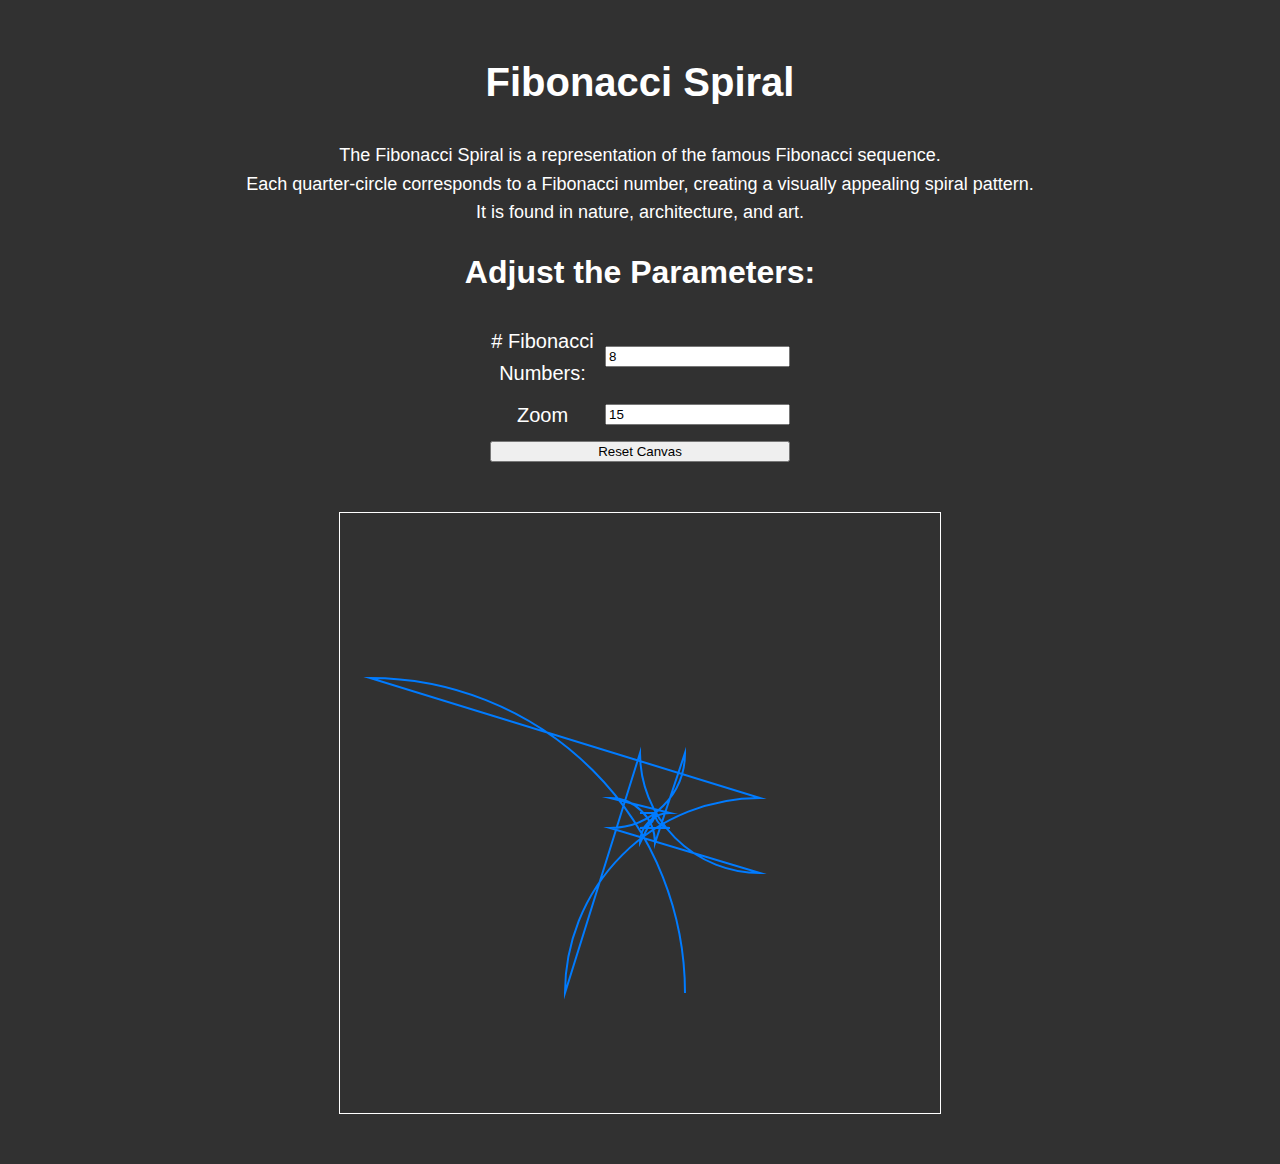
==== last.html @ 1839129f "added the final project" ====
<!DOCTYPE html>
<html lang="en">
<head>
    <meta charset="UTF-8">
    <meta name="viewport" content="width=device-width, initial-scale=1.0">
    <title>Fibonacci Spiral Explorer</title>
    <script src="https://code.jquery.com/jquery-3.6.0.min.js"></script>
    <script src="./fibonacciSpiral.js"></script>
    <link rel="stylesheet" href="./index.css">
    <style>

    </style>
</head>
<body>
    <h1>Fibonacci Spiral</h1>
    <p>
        The Fibonacci Spiral is a representation of the famous Fibonacci sequence. <br>
        Each quarter-circle corresponds to a Fibonacci number, creating a visually appealing spiral pattern. 
        <br>It is found in nature, architecture, and art.
    </p>

    <h2>Adjust the Parameters:</h3>
    <div class="controls">
        <div>
            <label for="numFibonacci"># Fibonacci Numbers:</label>
            <input type="number" id="numFibonacci" value="8" step="1" min="1">
        </div>
        <div>
            <label for="scaleFactor">Zoom</label>
            <input type="number" id="scaleFactor" value="15" step="1" min="1">
        </div>
        <button id="resetCanvas">Reset Canvas</button>
    </div>

    <canvas id="fibonacciCanvas" width="600" height="600"></canvas>
</body>
</html>
---- index.css ----
body {
    background-color: rgb(49, 49, 49);
    color: white;
    font-family: 'Arial', sans-serif;
    font-size: 20px;  /* Increase font size */
    margin: 0;
    padding: 0;
    line-height: 1.6; /* Makes text more readable */
    text-align: center;
    margin: 50px auto;

}
.header {
    background-color: #333;
    color: white;
    padding: 10px 20px;
    display: flex;
    justify-content: space-between;
    align-items: center;
}
.header h1 {
    margin: 0;
    font-size: 24px;
}
.menu {
    display: flex;
    gap: 15px;
}
.menu a {
    text-decoration: none;
    color: white;
    padding: 10px 15px;
    background-color: #555;
    border-radius: 5px;
    transition: background-color 0.3s ease;
}
.menu a:hover {
    background-color: #777;
}

/* Apply the font size and style to the h2 elements */
h2 {
    font-family: 'Roboto', sans-serif;  /* Stylish font for headings */
    font-size: 32px;  /* Larger heading text */
    text-align: center;  /* Center the headings */
    margin-top: 20px;
}

/* Styling for canvas element */
canvas {
    border: 1px solid white;
    display: block;
    margin: 50px auto;
}

/* Add more contrast to links and emphasized text */
a, p {
    font-family: 'Arial', sans-serif;
    font-size: 18px; /* Slightly larger text for links and paragraphs */
}

ul {
    font-family: 'Arial', sans-serif;
    font-size: 18px;
}

.controls {
    display: flex;
    flex-direction: column; /* Keep the controls stacked vertically */
    gap: 10px; /* Space between each control */
    max-width: 300px; /* Optional: limits the width for better layout */
    margin: 0 auto; /* Optional: centers the controls horizontally */
}

.controls div {
    display: flex; /* Align label and input horizontally */
    justify-content: flex-start;
    align-items: center;
    gap: 10px; /* Space between the label and input */
}

.controls label {
    width: 120px; /* Optional: define a fixed width for labels */
}



/* Responsive Design */
@media (max-width: 768px) {
    body {
        font-size: 15px;  /* Reduce font size for smaller screens */
        margin: 10px;  /* Adjust margin */
    }

    h2 {
        font-size: 28px;  /* Smaller heading text */
        margin-top: 10px;
    }

    canvas {
        margin: 20px auto;  /* Adjust canvas margin */
        max-width: 90%;  /* Ensure it fits within the screen */
    }

    a, p, ul, label {
        font-size: 10px;  /* Further reduce text size for readability */
    }
}
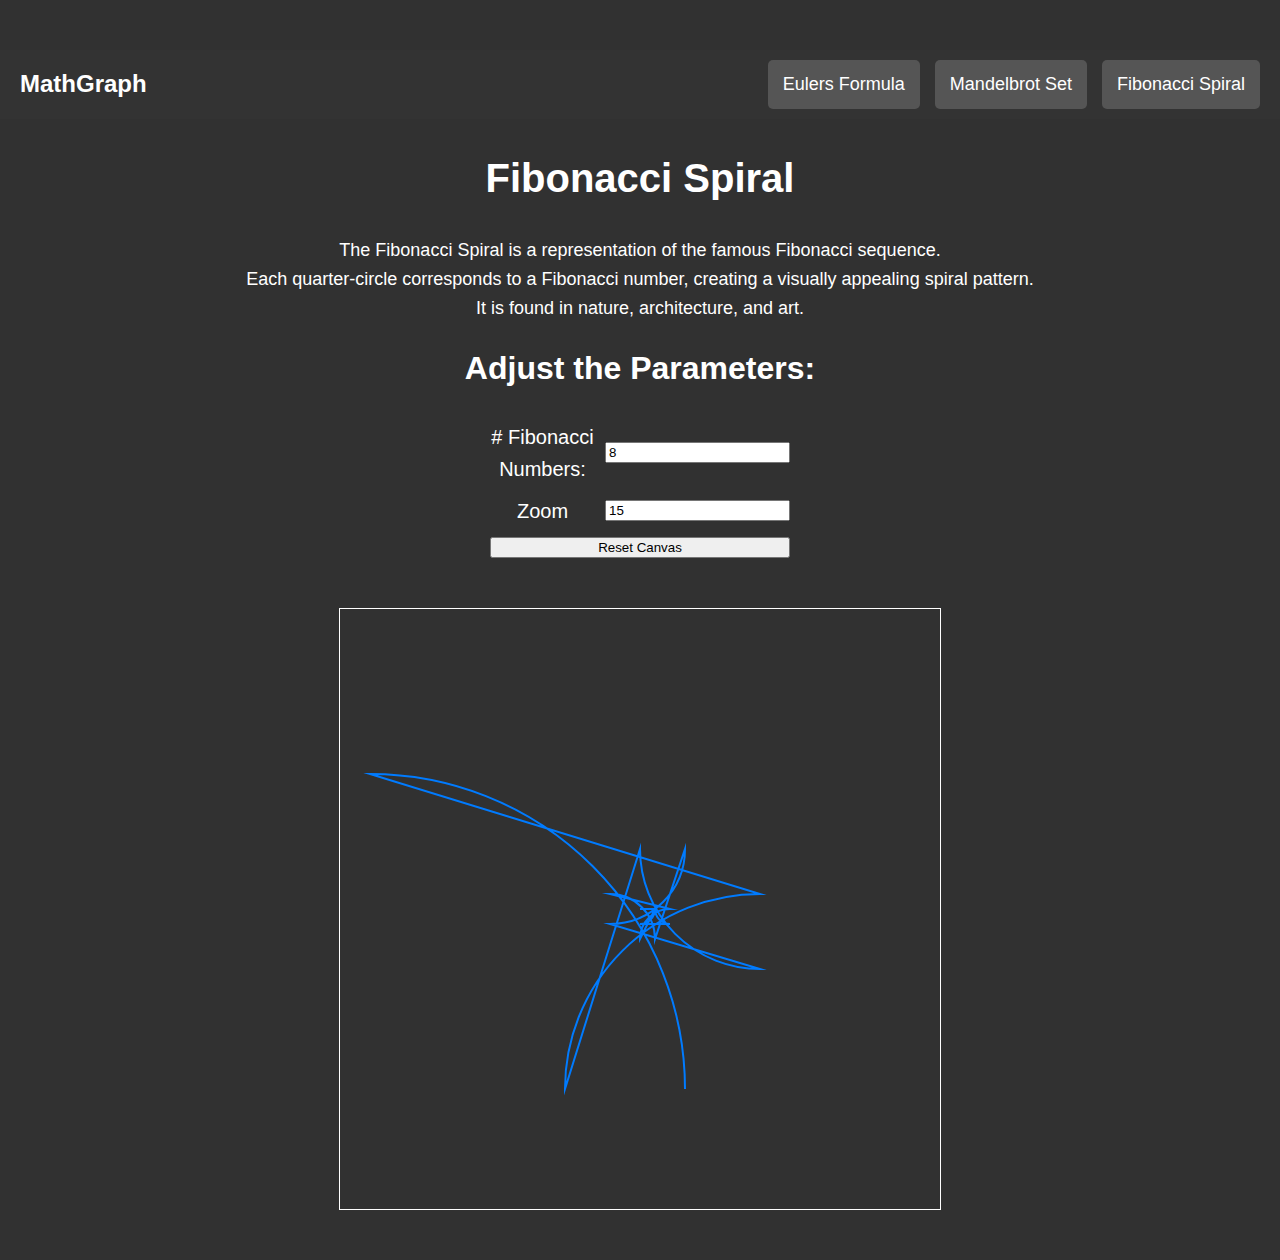
==== commit 88d5791f: "added menu" ====
--- a/last.html
+++ b/last.html
@@ -12,6 +12,14 @@
     </style>
 </head>
 <body>
+    <div class="header">
+        <h1>MathGraph</h1>
+        <div class="menu">
+            <a href="./index.html">Eulers Formula</a>
+            <a href="./new.html">Mandelbrot Set</a>
+            <a href="./last.html">Fibonacci Spiral</a>
+        </div>
+    </div>
     <h1>Fibonacci Spiral</h1>
     <p>
         The Fibonacci Spiral is a representation of the famous Fibonacci sequence. <br>
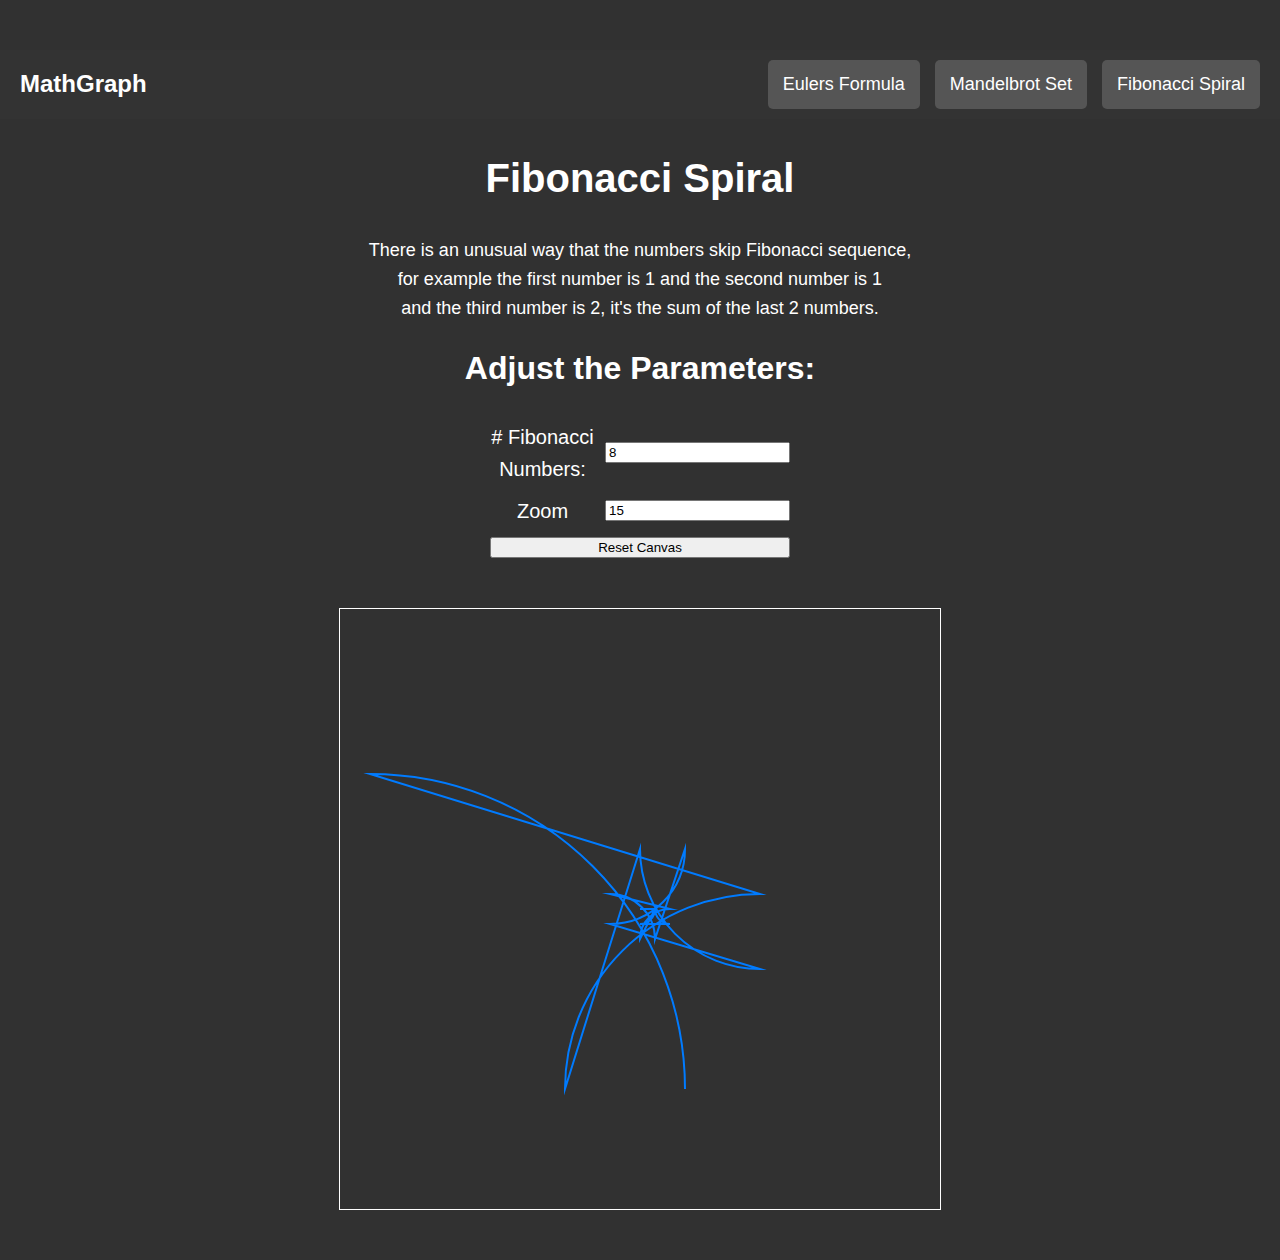
==== commit c09cd5d7: "added changes" ====
--- a/last.html
+++ b/last.html
@@ -22,9 +22,9 @@
     </div>
     <h1>Fibonacci Spiral</h1>
     <p>
-        The Fibonacci Spiral is a representation of the famous Fibonacci sequence. <br>
-        Each quarter-circle corresponds to a Fibonacci number, creating a visually appealing spiral pattern. 
-        <br>It is found in nature, architecture, and art.
+        There is an unusual way that the numbers skip Fibonacci sequence, <br>
+         for example the first number is 1 and the second number is 1 <br>
+         and the third number is 2, it's the sum of the last 2 numbers.
     </p>
 
     <h2>Adjust the Parameters:</h3>
